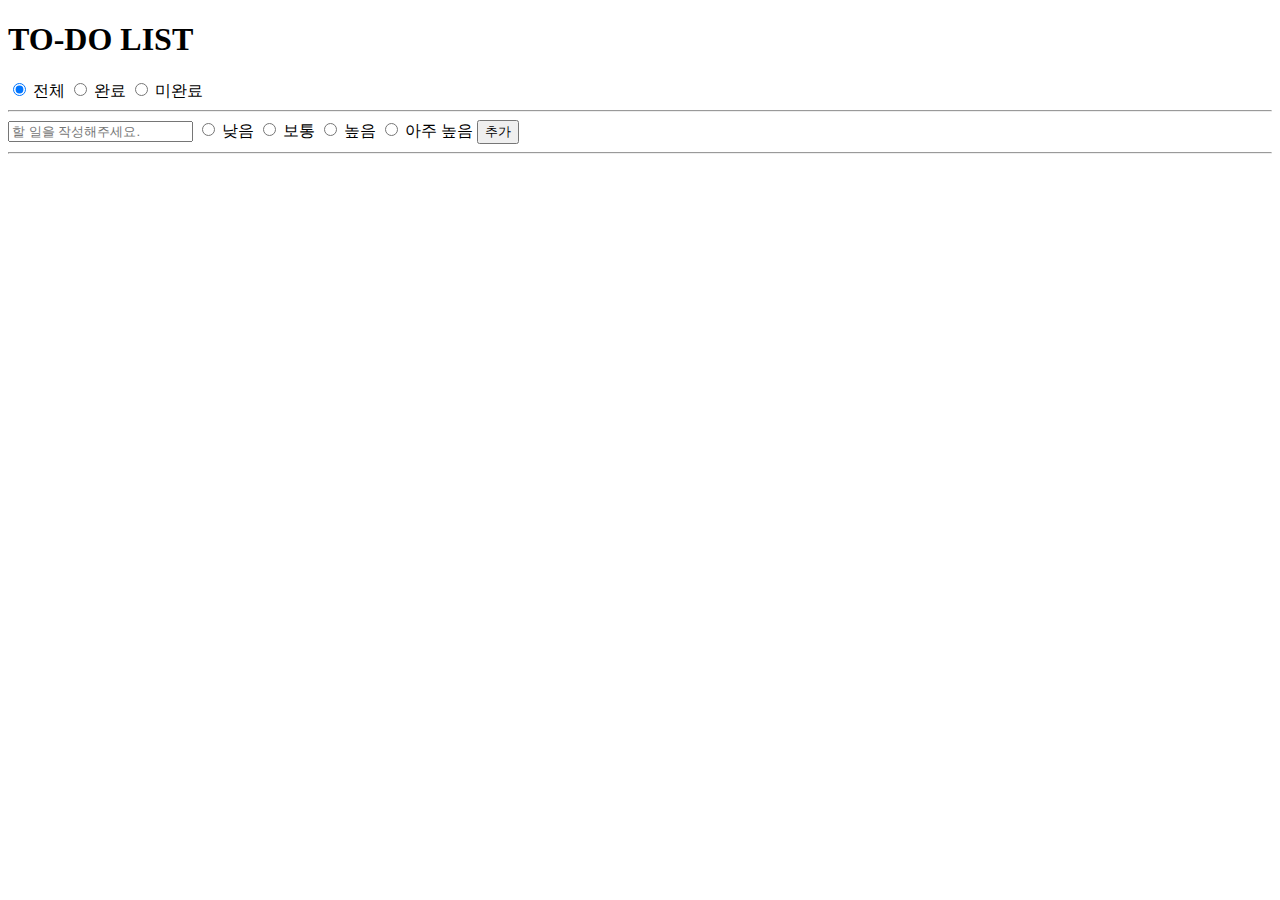
==== day02/index.html @ 154701d3 "day02 - TO-DO LIST 만들기" ====
<!DOCTYPE html>
<html lang="ko">

<head>
    <meta charset="UTF-8">
    <meta name="viewport" content="width=device-width, initial-scale=1.0">
    <title>TO-DO LIST</title>
    <script defer src="js/main.js"></script>
</head>

<body>
    <h1>TO-DO LIST</h1>
    <form>
        <div id="category">
            <input type="radio" name="category" value="전체" id="category-all" checked />
            <label for="category-all">전체</label>
            <input type="radio" name="category" value="완료" id="category-complete" />
            <label for="category-complete">완료</label>
            <input type="radio" name="category" value="미완료" id="category-yet" />
            <label for="category-yet">미완료</label>
        </div>
        <hr />
        <input type="text" placeholder="할 일을 작성해주세요." id="todoInput">
        <input type="radio" name="todo" id="todo-low" value="낮음">
        <label for="todo-low">낮음</label>
        <input type="radio" name="todo" id="todo-normal" value="보통">
        <label for="todo-normal">보통</label>
        <input type="radio" name="todo" id="todo-high" value="높음">
        <label for="todo-high">높음</label>
        <input type="radio" name="todo" id="todo-veryhigh" value="아주 높음">
        <label for="todo-veryhigh">아주 높음</label>

        <button id="submitBtn">추가</button>
        <hr />
    </form>
    <ul id="todoList"></ul>
</body>

</html>
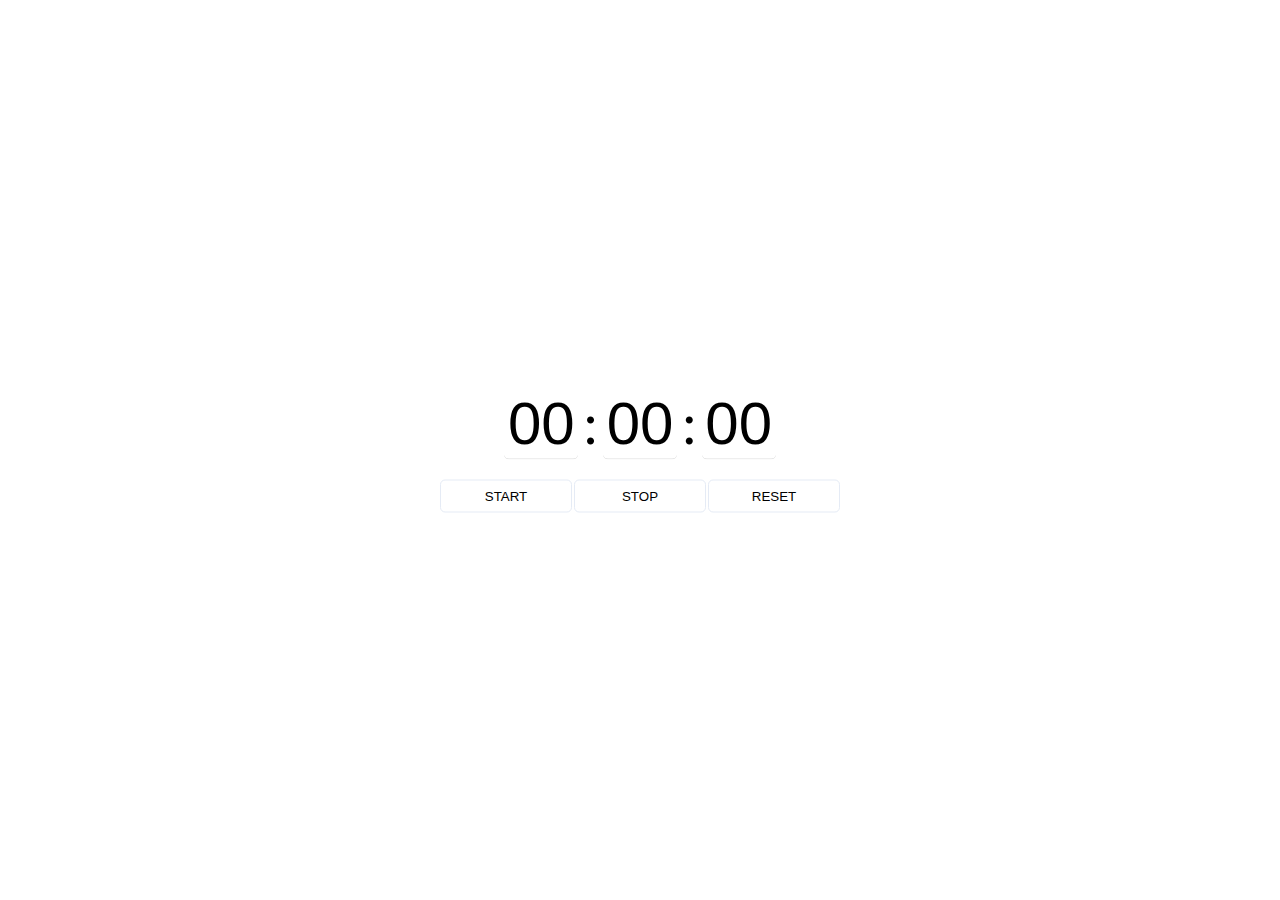
==== commit 0fa994ee: "README 추가, 폴더명 변경" ====
--- a/day02/index.html
+++ b/day02/index.html
@@ -1,39 +1,29 @@
 <!DOCTYPE html>
-<html lang="ko">
+<html lang="en">
 
 <head>
     <meta charset="UTF-8">
     <meta name="viewport" content="width=device-width, initial-scale=1.0">
-    <title>TO-DO LIST</title>
-    <script defer src="js/main.js"></script>
+    <title>TIMER</title>
+    <link rel="stylesheet" href="main.css">
+    <script defer type="module" src="./js/main.js"></script>
 </head>
 
 <body>
-    <h1>TO-DO LIST</h1>
-    <form>
-        <div id="category">
-            <input type="radio" name="category" value="전체" id="category-all" checked />
-            <label for="category-all">전체</label>
-            <input type="radio" name="category" value="완료" id="category-complete" />
-            <label for="category-complete">완료</label>
-            <input type="radio" name="category" value="미완료" id="category-yet" />
-            <label for="category-yet">미완료</label>
+    <div class="container">
+        <div id="timeView">
+            <input type="text" placeholder="00" value="00" id="hour" />
+            <span>:</span>
+            <input type="text" placeholder="00" value="00" id="minute" />
+            <span>:</span>
+            <input type="text" placeholder="00" value="00" id="second" />
         </div>
-        <hr />
-        <input type="text" placeholder="할 일을 작성해주세요." id="todoInput">
-        <input type="radio" name="todo" id="todo-low" value="낮음">
-        <label for="todo-low">낮음</label>
-        <input type="radio" name="todo" id="todo-normal" value="보통">
-        <label for="todo-normal">보통</label>
-        <input type="radio" name="todo" id="todo-high" value="높음">
-        <label for="todo-high">높음</label>
-        <input type="radio" name="todo" id="todo-veryhigh" value="아주 높음">
-        <label for="todo-veryhigh">아주 높음</label>
-
-        <button id="submitBtn">추가</button>
-        <hr />
-    </form>
-    <ul id="todoList"></ul>
+        <div id="btnArea">
+            <button id="startBtn">START</button>
+            <button id="stopBtn">STOP</button>
+            <button id="resetBtn">RESET</button>
+        </div>
+    </div>
 </body>
 
 </html>--- a/day02/main.css
+++ b/day02/main.css
@@ -0,0 +1,59 @@
+/* COMMON */
+input,
+span {
+  font-size: 60px;
+}
+
+input {
+  border: none;
+  border-bottom: 1px solid #ddd;
+  width: 70px;
+  border-radius: 5px;
+  text-align: center;
+}
+
+input::placeholder {
+  color: #ddd;
+}
+
+input:disabled {
+  background-color: transparent;
+  border: none;
+  color: #000;
+}
+
+button {
+  appearance: none;
+  border: 1px solid #e5ebf5;
+  padding: 0.6em 0;
+  width: 33%;
+  border-radius: 5px;
+  background-color: #ffffff;
+}
+
+button:hover {
+  background-color: #fbfcff;
+  border-color: #dbe4f6;
+  color: #2e57d4;
+  cursor: pointer;
+}
+
+.container {
+  width: 400px;
+  position: absolute;
+  top: 50%;
+  left: 50%;
+  transform: translate(-50%, -50%);
+}
+
+.container #timeView {
+  width: 100%;
+  margin-bottom: 20px;
+  text-align: center;
+}
+
+.container #btnArea {
+  width: 100%;
+  display: flex;
+  justify-content: space-between;
+}
